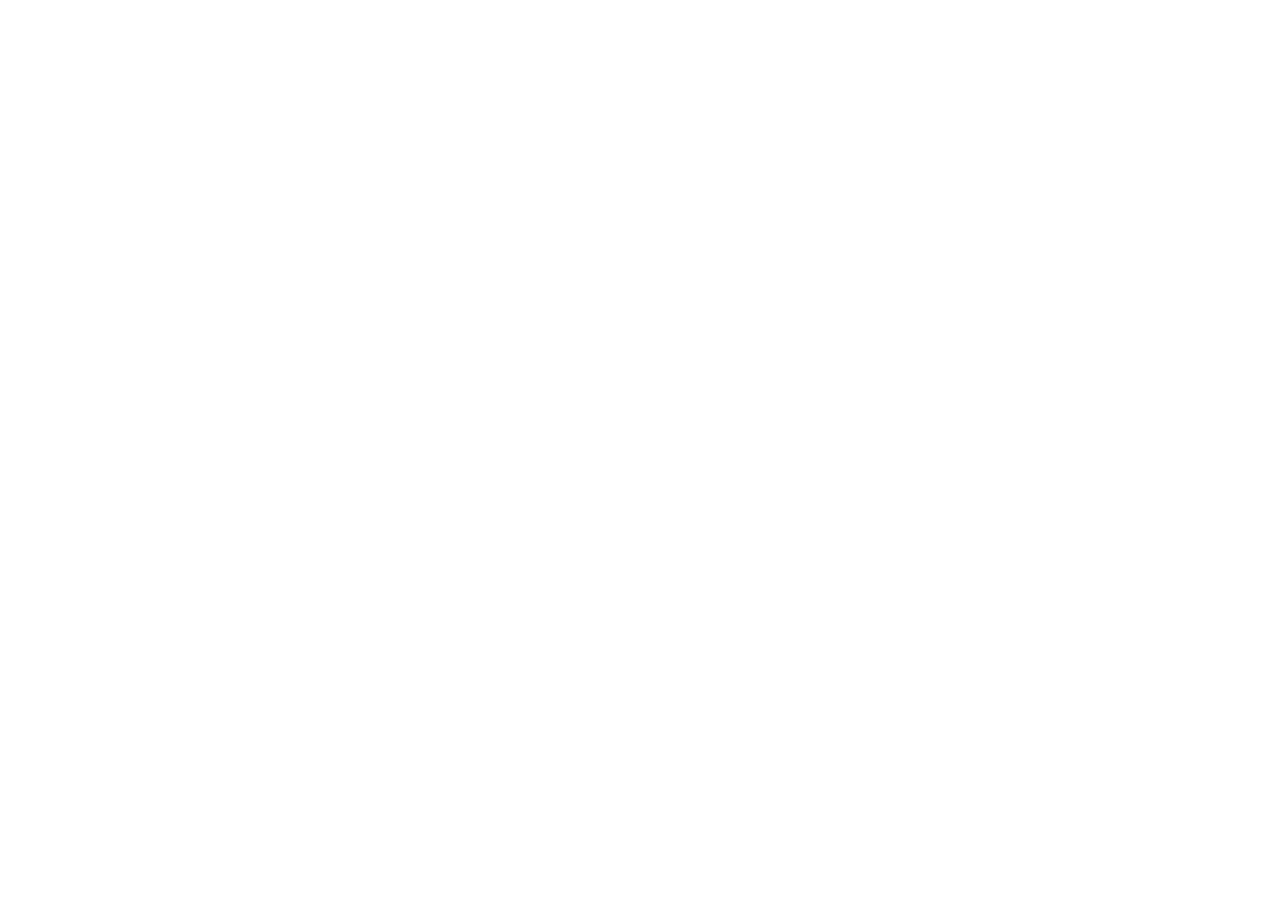
==== Segundo parcial/index.html @ c41ffb88 "Estructura Inicial Armado archivos HTML, CSS y JAVA SCRIPT, organización de carpetas. Armado de la e" ====
<!DOCTYPE html>
<html lang="es">

<head>

    <meta charset="UTF-8">

    <title>Laurie Anderson | Inicio</title>

    <link rel="preconnect" href="https://fonts.googleapis.com">
    <link rel="preconnect" href="https://fonts.gstatic.com" crossorigin>
    <link href="https://fonts.googleapis.com/css2?family=Abel&display=swap" rel="stylesheet">

    <link rel="stylesheet" href="css/estilos.css">

</head>

<body>
    <!--Aca va el texto--> 
    <!--Tuitulo de la pagina-->
    <!--3 columnas una con un dato 2 con la primer parte del texto-->
    <!--PENSAR DONDE PONER EL MENU-->
    <script src="js/script.js"></script>
    </body>
    </html>
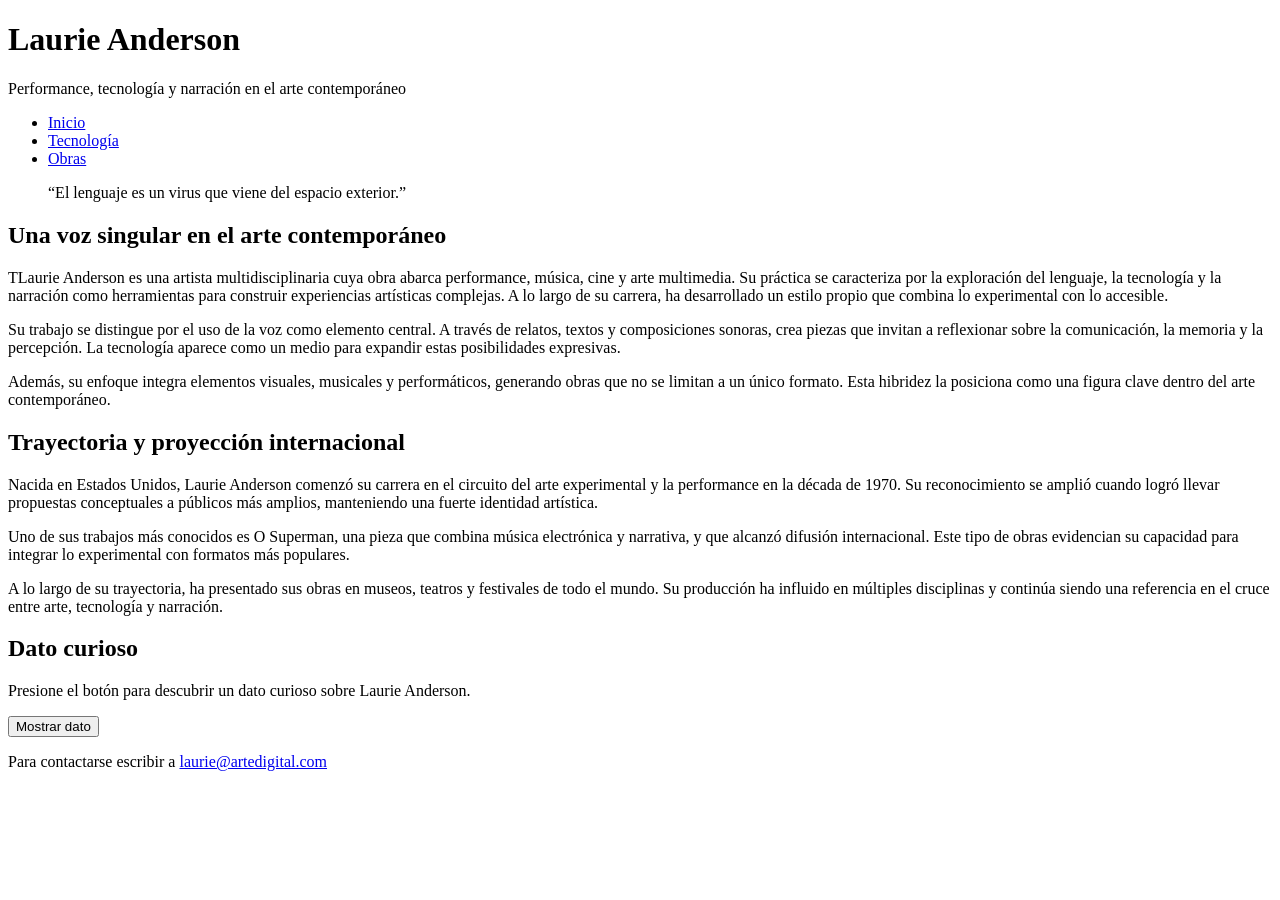
==== commit 6bab443b: "Código HTML Creación del código base de HTML, Agregué el texto y los class para poder hacer el java " ====
--- a/Segundo parcial/index.html
+++ b/Segundo parcial/index.html
@@ -16,10 +16,97 @@
 </head>
 
 <body>
-    <!--Aca va el texto--> 
-    <!--Tuitulo de la pagina-->
-    <!--3 columnas una con un dato 2 con la primer parte del texto-->
-    <!--PENSAR DONDE PONER EL MENU-->
+    <div class="contenedor">
+
+<header>
+
+<h1>Laurie Anderson</h1>
+
+<p class="subtitulo">
+Performance, tecnología y narración en el arte contemporáneo
+</p>
+
+</header>
+
+<nav> <!--Hacer el menu en linea y no en columnas -->
+
+<ul>
+
+<li><a href="index.html">Inicio</a></li>
+
+<li><a href="tecnologias.html">Tecnología</a></li>
+
+<li><a href="obras.html">Obras</a></li>
+
+</ul>
+
+</nav>
+
+<main>
+
+<blockquote> <!--Consejo de la IA-->
+
+“El lenguaje es un virus que viene del espacio exterior.”
+
+</blockquote>
+
+<section class="columnas"> 
+
+<article>
+
+<h2>Una voz singular en el arte contemporáneo</h2> <!--despues hay que organizar como queda el texto-->
+
+<p>TLaurie Anderson es una artista multidisciplinaria cuya obra abarca performance, música, cine y arte multimedia. Su práctica se caracteriza por la exploración del lenguaje, la tecnología y la narración como herramientas para construir experiencias artísticas complejas. A lo largo de su carrera, ha desarrollado un estilo propio que combina lo experimental con lo accesible.</p>
+
+<p>Su trabajo se distingue por el uso de la voz como elemento central. A través de relatos, textos y composiciones sonoras, crea piezas que invitan a reflexionar sobre la comunicación, la memoria y la percepción. La tecnología aparece como un medio para expandir estas posibilidades expresivas.</p>
+
+<p>Además, su enfoque integra elementos visuales, musicales y performáticos, generando obras que no se limitan a un único formato. Esta hibridez la posiciona como una figura clave dentro del arte contemporáneo.</p>
+
+</article>
+
+<article>
+
+<h2>Trayectoria y proyección internacional</h2>
+Nacida en Estados Unidos, Laurie Anderson comenzó su carrera en el circuito del arte experimental y la performance en la década de 1970. Su reconocimiento se amplió cuando logró llevar propuestas conceptuales a públicos más amplios, manteniendo una fuerte identidad artística.</p>
+
+<p>Uno de sus trabajos más conocidos es O Superman, una pieza que combina música electrónica y narrativa, y que alcanzó difusión internacional. Este tipo de obras evidencian su capacidad para integrar lo experimental con formatos más populares.</p>
+
+<p>A lo largo de su trayectoria, ha presentado sus obras en museos, teatros y festivales de todo el mundo. Su producción ha influido en múltiples disciplinas y continúa siendo una referencia en el cruce entre arte, tecnología y narración.</p>
+
+</article>
+
+<article>
+
+<h2>Dato curioso</h2> <!--Buscar el dato-->
+
+<p id="dato">
+Presione el botón para descubrir un dato curioso sobre Laurie Anderson.
+</p>
+
+<button id="nuevoDato"> <!--Contenedor a parte? probar-->
+Mostrar dato
+</button>
+
+</article>
+
+</section>
+
+</main>
+
+<footer>
+<!--Poner un cuadro a parte para el contacto en el css-->
+<p>
+Para contactarse escribir a
+
+<a href="mailto:laurie@artedigital.com">
+laurie@artedigital.com
+</a>
+</p>
+
+</footer>
+
+</div>
+
     <script src="js/script.js"></script>
     </body>
     </html> 
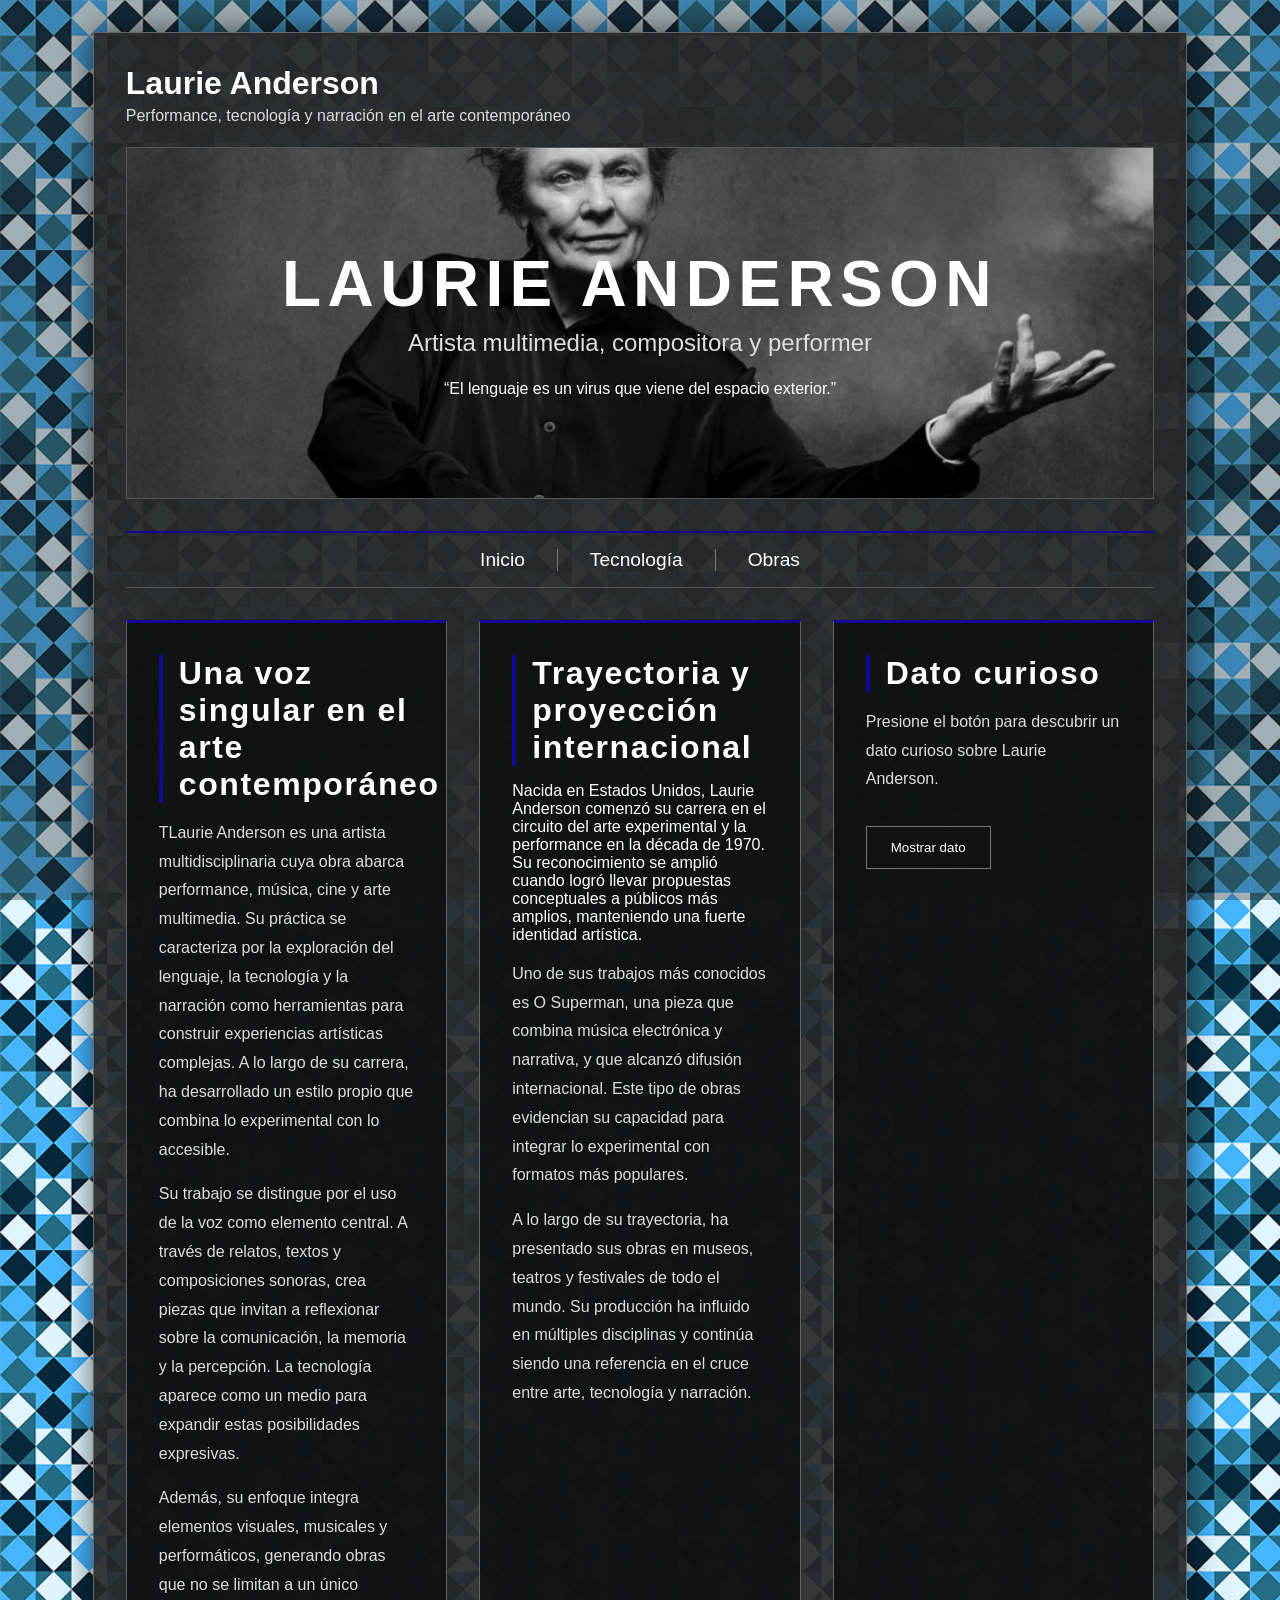
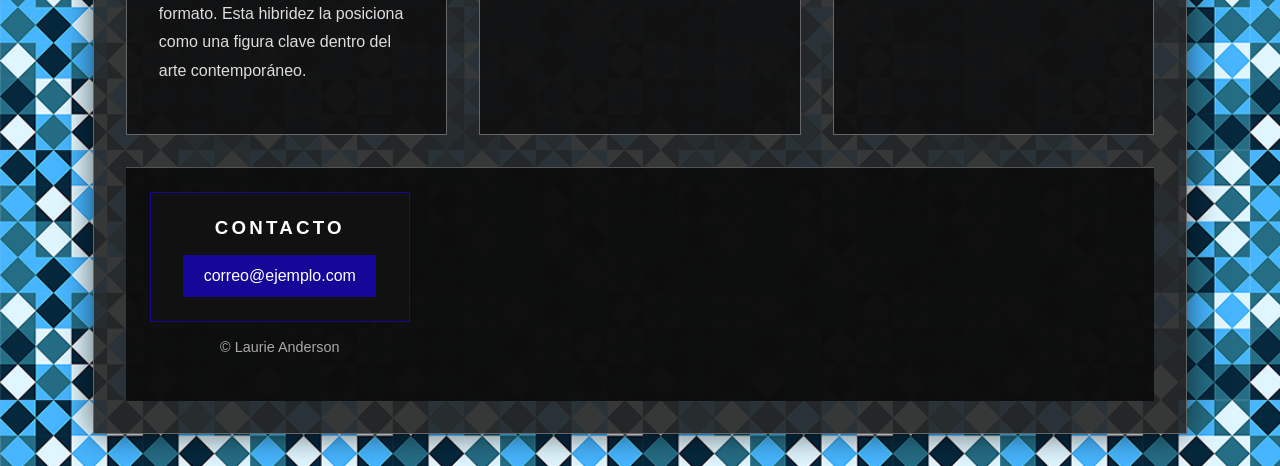
==== commit d050a4fe: "Primera parte CSS Aplicación del estilo general de la página, mas centrado en el index (próximo paso" ====
--- a/Segundo parcial/index.html
+++ b/Segundo parcial/index.html
@@ -11,7 +11,7 @@
     <link rel="preconnect" href="https://fonts.gstatic.com" crossorigin>
     <link href="https://fonts.googleapis.com/css2?family=Abel&display=swap" rel="stylesheet">
 
-    <link rel="stylesheet" href="css/estilos.css">
+    <link rel="stylesheet" href="css/styles.css">
 
 </head>
 
@@ -26,7 +26,23 @@
 Performance, tecnología y narración en el arte contemporáneo
 </p>
 
-</header>
+</header> 
+<div class="banner">
+
+    <h1>Laurie Anderson</h1>
+
+    <p class="subtitulo">
+        Artista multimedia, compositora y performer
+    </p>
+
+    <blockquote> <!--Consejo de la IA-->
+
+“El lenguaje es un virus que viene del espacio exterior.” <br>
+
+</blockquote>
+
+</div>
+
 
 <nav> <!--Hacer el menu en linea y no en columnas -->
 
@@ -43,12 +59,6 @@
 </nav>
 
 <main>
-
-<blockquote> <!--Consejo de la IA-->
-
-“El lenguaje es un virus que viene del espacio exterior.”
-
-</blockquote>
 
 <section class="columnas"> 
 
@@ -94,18 +104,27 @@
 </main>
 
 <footer>
-<!--Poner un cuadro a parte para el contacto en el css-->
-<p>
-Para contactarse escribir a
 
-<a href="mailto:laurie@artedigital.com">
-laurie@artedigital.com
-</a>
-</p>
+    <div class="contacto-footer">
+
+        <div class="contacto">
+
+            <h3>Contacto</h3>
+
+            <a href="mailto:correo@ejemplo.com">
+                correo@ejemplo.com
+            </a>
+
+        </div>
+
+
+        <p class="copyright">
+            © Laurie Anderson
+        </p>
+
+    </div>
 
 </footer>
-
-</div>
 
     <script src="js/script.js"></script>
     </body>
--- a/Segundo parcial/css/styles.css
+++ b/Segundo parcial/css/styles.css
@@ -0,0 +1,564 @@
+/*=========================================
+ PRIMERA PARTE
+=========================================*/
+
+*{
+    margin:0;
+    padding:0;
+    box-sizing:border-box;
+}
+
+
+/*=========================================
+ BODY
+=========================================*/
+
+body{
+
+    display:flex;
+
+    justify-content:center;
+
+
+    padding:2rem;
+
+
+    min-height:100vh;
+
+
+    font-family:Arial, Helvetica, sans-serif;
+
+    color:white;
+
+
+    /* fondo repetido */
+
+    background-image:url("../img/fondo.png");
+
+    background-repeat:repeat;
+
+    background-size:250px;
+
+
+    position:relative;
+
+}
+
+/* capa gris translúcida sobre el fondo */
+
+body::before{
+
+    content:"";
+
+    position:fixed;
+
+    inset:0;
+
+
+    background:rgba(45, 45, 45, 0.35);
+
+
+}
+
+/*=========================================
+ BANNER
+=========================================*/
+
+/* mantiene la página por encima de la capa */
+
+.contenedor{
+
+    position:relative;
+
+
+}
+
+
+.banner{
+
+    background-image:url("../img/anderson.jpg");
+
+    background-size:cover;
+
+    background-position:center;
+
+    background-repeat:no-repeat;
+
+
+    height:22rem;
+
+
+    display:flex;
+
+    flex-direction:column;
+
+    justify-content:center;
+
+    align-items:center;
+
+
+    text-align:center;
+
+
+    position:relative;
+
+    overflow:hidden;
+
+
+    border:1px solid #555;
+
+}
+.banner{
+
+    background-image:url("../img/anderson.jpg");
+
+    background-size:cover;
+
+    background-position:center;
+
+    background-repeat:no-repeat;
+
+
+    height:22rem;
+
+
+    display:flex;
+
+    flex-direction:column;
+
+    justify-content:center;
+
+    align-items:center;
+
+
+    text-align:center;
+
+
+    margin-bottom:2rem;
+
+
+    position:relative;
+
+    overflow:hidden;
+
+
+    border:1px solid #555;
+
+}
+
+/* texto encima */
+
+.banner h1,
+.banner p{
+
+    position:relative;
+
+
+}
+
+
+.banner h1{
+
+    font-family:"Abel",sans-serif;
+
+    font-size:4rem;
+
+    letter-spacing:.4rem;
+
+    text-transform:uppercase;
+
+}
+
+
+.banner .subtitulo{
+
+    font-family:"Abel",sans-serif;
+
+    font-size:1.5rem;
+
+}
+
+/*=========================================
+ MENU
+=========================================*/
+
+nav{
+
+    margin-bottom:2rem;
+
+
+    border-top:2px solid #150798;
+
+    border-bottom:1px solid #555;
+
+
+    padding:1rem 0;
+
+}
+
+
+
+nav ul{
+
+    list-style:none;
+
+
+    display:flex;
+
+
+    justify-content:center;
+
+}
+
+
+
+nav li{
+
+    padding:0 2rem;
+
+
+    border-right:1px solid #777;
+
+}
+
+
+
+/* saca la línea del último elemento */
+
+nav li:last-child{
+
+    border-right:none;
+
+}
+
+
+
+nav a{
+
+    text-decoration:none;
+
+
+    color:white;
+
+
+    font-family:"Abel",sans-serif;
+
+
+    font-size:1.2rem;
+
+
+    transition:.3s;
+
+}
+
+
+
+nav a:hover{
+
+    color:#b22222;
+
+}
+
+
+/*=========================================
+ TITULOS
+=========================================*/
+
+h2{
+
+    font-family:"Abel",sans-serif;
+
+
+    color:white;
+
+
+    font-size:2rem;
+
+
+    letter-spacing:.1rem;
+
+
+    margin-bottom:1rem;
+
+
+    border-left:4px solid #150798;
+
+
+    padding-left:1rem;
+
+}
+
+
+
+/*=========================================
+ PARRAFOS
+=========================================*/
+
+p{
+
+    line-height:1.8;
+
+    margin-bottom:1rem;
+
+    color:#ddd;
+
+}
+
+
+
+/*=========================================
+ BOTON
+=========================================*/
+
+button{
+
+    margin-top:1rem;
+
+
+    background:#111;
+
+
+    color:white;
+
+
+    border:1px solid #777;
+
+
+    padding:.8rem 1.5rem;
+
+
+    cursor:pointer;
+
+
+    transition:.3s;
+
+}
+
+
+
+button:hover{
+
+    background:#150798;
+
+    border-color:#150798;
+
+}
+
+
+
+/*=========================================
+ FOOTER
+=========================================*/
+
+footer{
+
+    display:flex;
+
+    align-items:center;
+
+
+    gap:2rem;
+
+
+    background:rgba(10,10,10,.9);
+
+
+    border-top:1px solid #555;
+
+
+    padding:1.5rem;
+
+}
+
+
+
+/* columna izquierda */
+
+.contacto-footer{
+
+    display:flex;
+
+    flex-direction:column;
+
+    align-items:center;
+
+
+    gap:.8rem;
+
+}
+
+
+
+/* caja contacto */
+
+.contacto{
+
+    width:260px;
+
+
+    padding:1.5rem;
+
+
+    background:#111;
+
+
+    border:1px solid #150798;
+
+
+    text-align:center;
+
+}
+
+
+
+.contacto h3{
+
+    font-family:"Abel",sans-serif;
+
+
+    color:#ffffff;
+
+
+    letter-spacing:.2rem;
+
+
+    text-transform:uppercase;
+
+
+    margin-bottom:1rem;
+
+}
+
+
+
+/* botón mail */
+
+.contacto a{
+
+    display:inline-block;
+
+
+    padding:.7rem 1.2rem;
+
+
+    background:#150798;
+
+
+    color:white;
+
+
+    text-decoration:none;
+
+
+    border:1px solid #150798;
+
+
+    transition:.3s;
+
+}
+
+
+
+.contacto a:hover{
+
+    background:white;
+
+
+    color:#150798;
+
+}
+
+
+
+/* copyright */
+
+.copyright{
+
+    color:#aaa;
+
+    font-size:.9rem;
+
+    text-align:center;
+
+}
+
+
+
+/* contenido footer */
+
+.info-footer{
+
+    flex:1;
+
+    text-align:center;
+
+}
+/*=========================================
+ CONTENEDOR GENERAL
+=========================================*/
+
+.contenedor{
+
+    width:90%;
+
+    max-width:1400px;
+
+
+    background:rgba(40,40,40,.92);
+
+
+    padding:2rem;
+
+
+    position:relative;
+
+    z-index:1;
+
+
+    border:1px solid #666;
+
+
+    box-shadow:0 0 30px rgba(0,0,0,.6);
+
+}
+/*=========================================
+ COLUMNAS
+=========================================*/
+
+.columnas{
+
+    display:flex;
+
+    flex-direction:row;
+
+    gap:2rem;
+
+
+    margin-bottom:2rem;
+
+}
+
+/*=========================================
+ CAJAS
+=========================================*/
+
+article{
+
+    flex:1;
+
+
+    background:rgba(15,15,15,.85);
+
+
+    padding:2rem;
+
+
+    border:1px solid #666;
+
+
+    border-top:3px solid #150798;
+
+
+    min-width:0;
+
+}
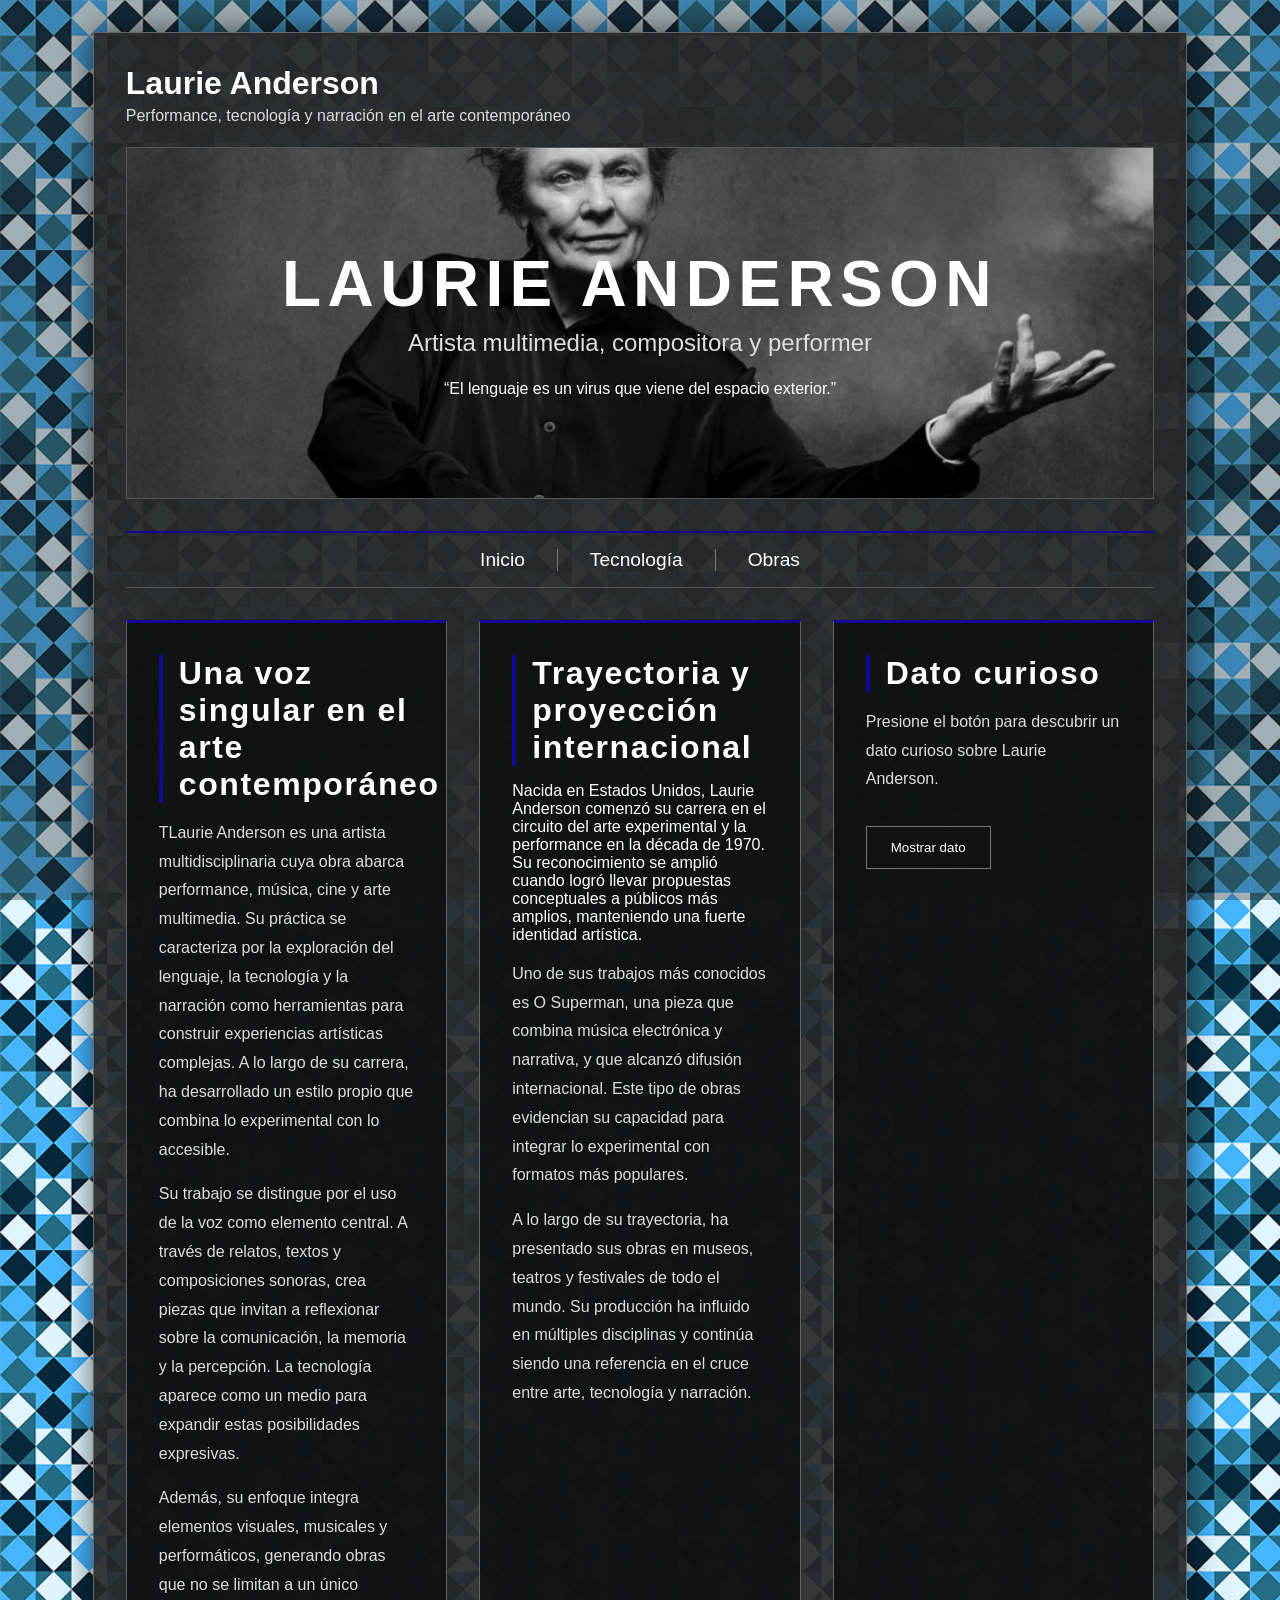
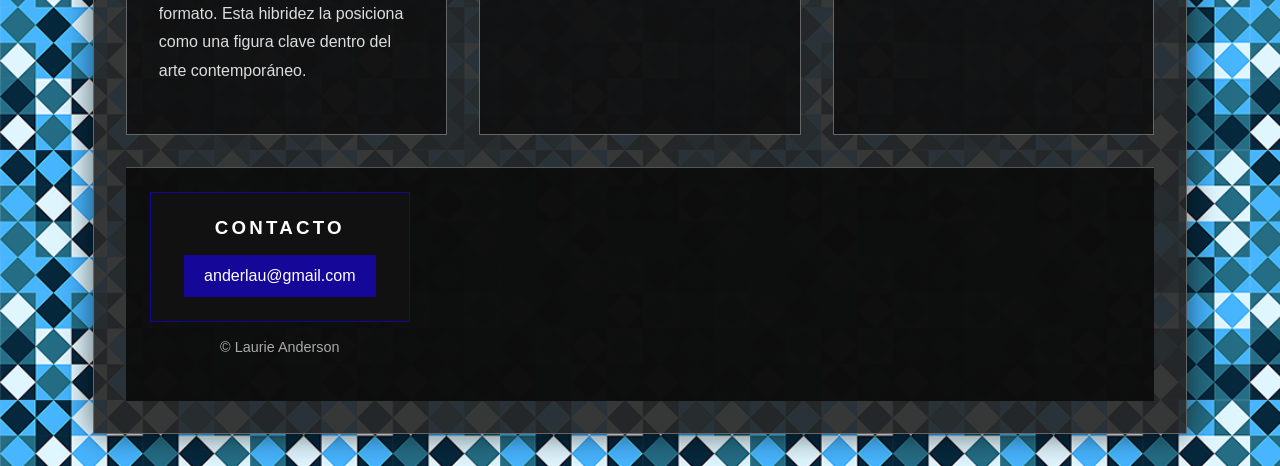
==== commit 0c0a4916: "Segunda parte CSS Adición de 2 documentos CSS para mantener el orden. Armado del documento de CSS de" ====
--- a/Segundo parcial/index.html
+++ b/Segundo parcial/index.html
@@ -111,8 +111,8 @@
 
             <h3>Contacto</h3>
 
-            <a href="mailto:correo@ejemplo.com">
-                correo@ejemplo.com
+            <a href="mailto:anderlau@gmail.com">
+                anderlau@gmail.com
             </a>
 
         </div>
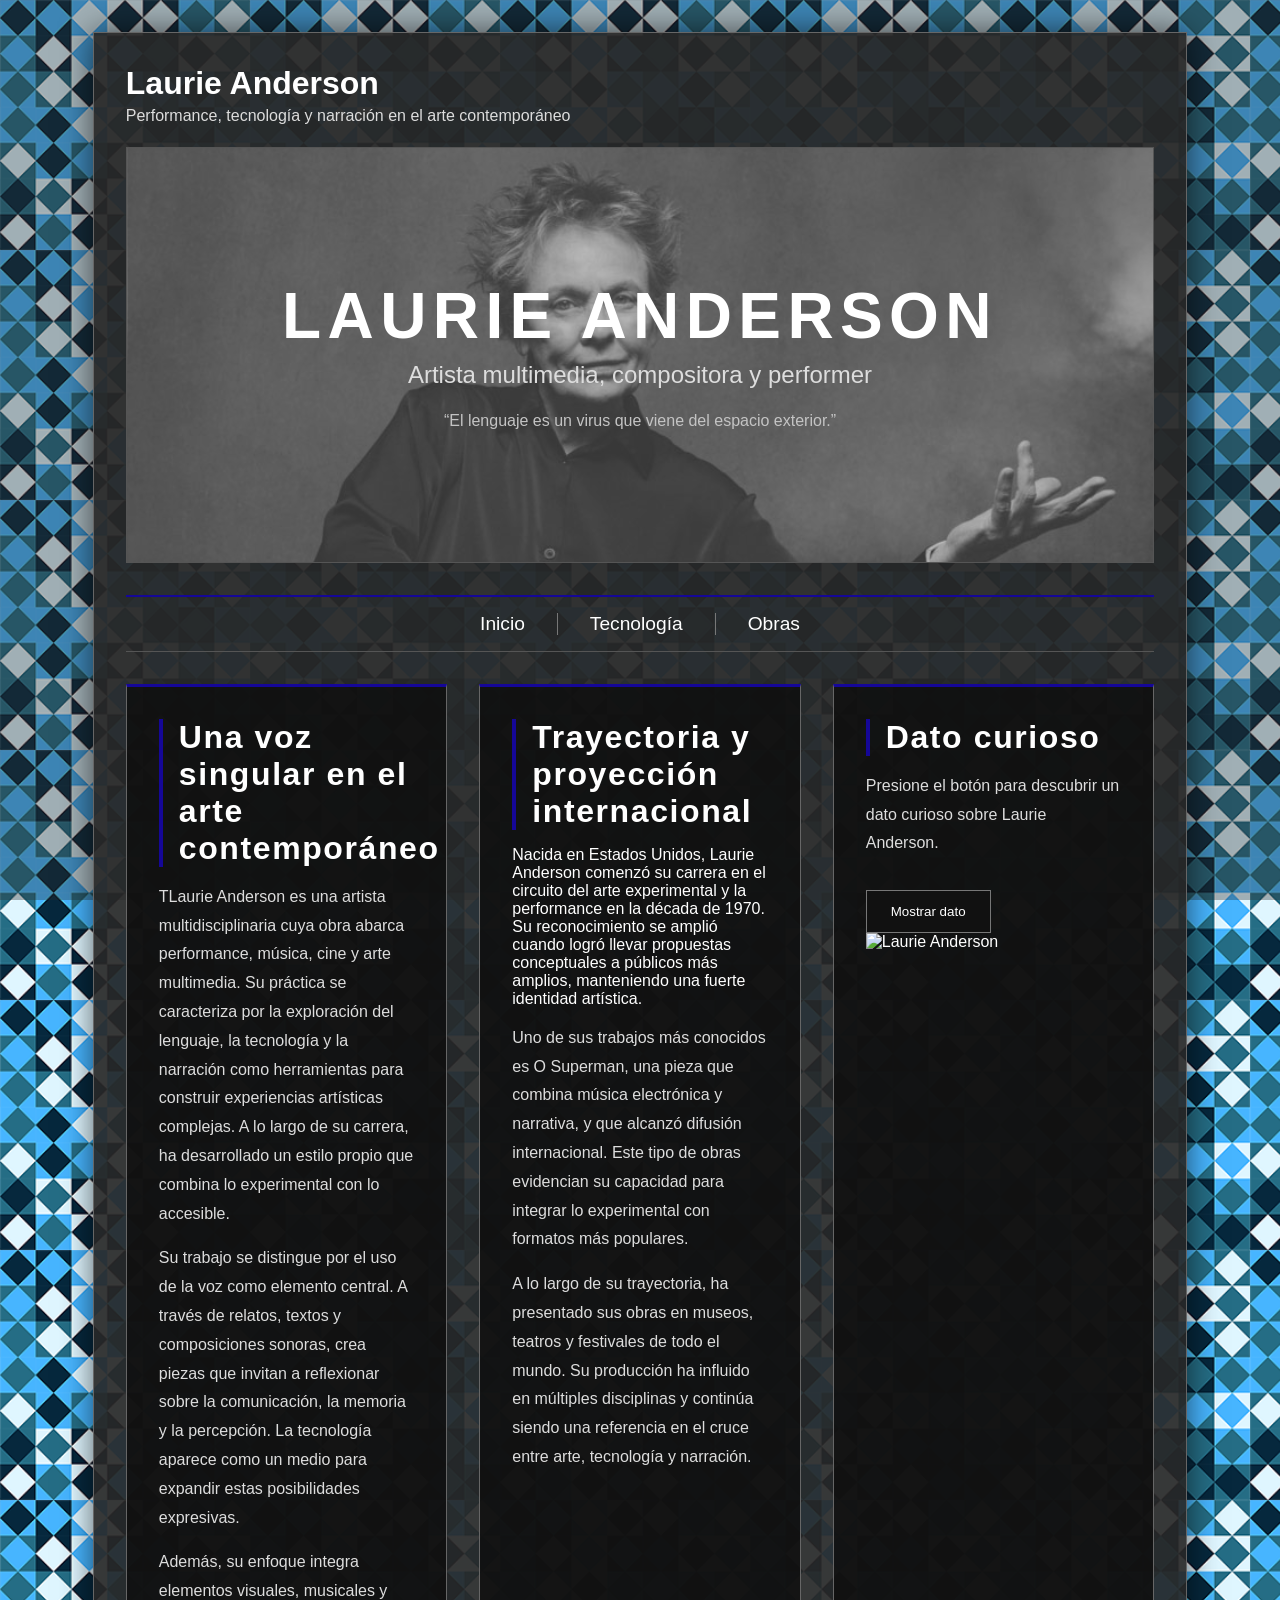
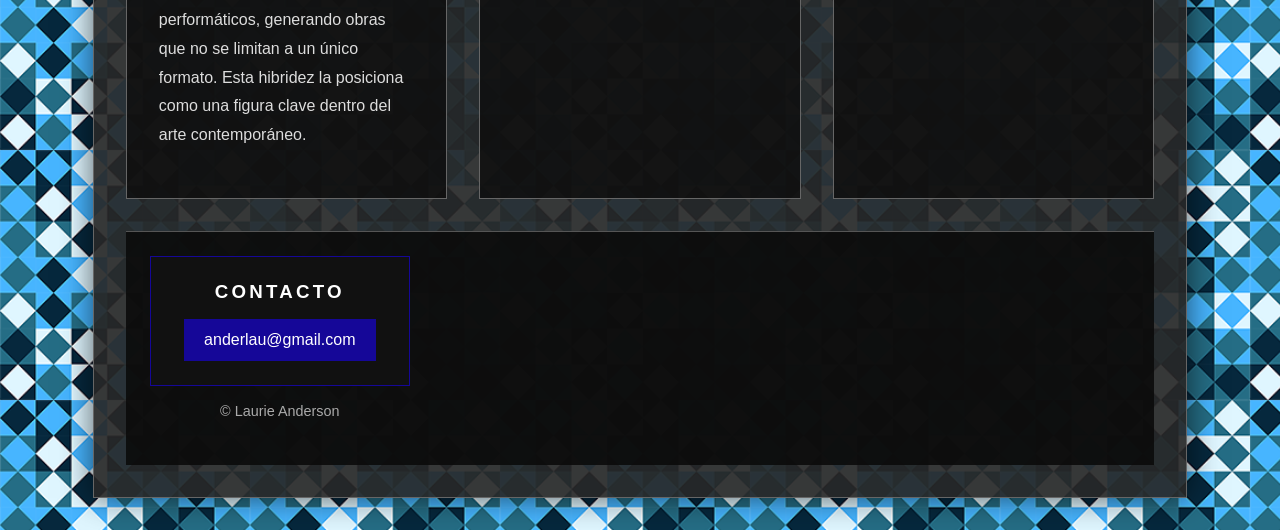
==== commit 178fb8a6: "Tercera parte CSS Armado de la ultima página de CSS (la galería se va a hacer con JS) y arreglo e er" ====
--- a/Segundo parcial/index.html
+++ b/Segundo parcial/index.html
@@ -44,7 +44,7 @@
 </div>
 
 
-<nav> <!--Hacer el menu en linea y no en columnas -->
+<nav> 
 
 <ul>
 
@@ -97,6 +97,8 @@
 Mostrar dato
 </button>
 
+<img id="anderson-1" src="" alt="Laurie Anderson">
+
 </article>
 
 </section>
--- a/Segundo parcial/css/styles.css
+++ b/Segundo parcial/css/styles.css
@@ -66,118 +66,95 @@
 
 /* mantiene la página por encima de la capa */
 
-.contenedor{
+.banner{
+
+    background-image:url("../img/anderson.jpg");
+
+   background-size:cover;
+background-position:center 15%;
+height:26rem;
+
+
+    display:flex;
+
+    flex-direction:column;
+
+
+    justify-content:center;
+
+    align-items:center;
+
+
+    text-align:center;
+
+
+    margin-bottom:2rem;
+
 
     position:relative;
 
-
-}
-
-
-.banner{
-
-    background-image:url("../img/anderson.jpg");
-
-    background-size:cover;
-
-    background-position:center;
-
-    background-repeat:no-repeat;
-
-
-    height:22rem;
-
-
-    display:flex;
-
-    flex-direction:column;
-
-    justify-content:center;
-
-    align-items:center;
-
-
-    text-align:center;
-
-
-    position:relative;
-
     overflow:hidden;
 
 
     border:1px solid #555;
 
 }
-.banner{
-
-    background-image:url("../img/anderson.jpg");
-
-    background-size:cover;
-
-    background-position:center;
-
-    background-repeat:no-repeat;
-
-
-    height:22rem;
-
-
-    display:flex;
-
-    flex-direction:column;
-
-    justify-content:center;
-
-    align-items:center;
-
-
-    text-align:center;
-
-
-    margin-bottom:2rem;
-
-
-    position:relative;
-
-    overflow:hidden;
-
-
-    border:1px solid #555;
-
-}
-
-/* texto encima */
+
+
+
+.banner::before{
+
+    content:"";
+
+    position:absolute;
+
+    inset:0;
+
+
+    background:rgba(122, 122, 122, 0.45);
+
+}
+
+
 
 .banner h1,
 .banner p{
 
     position:relative;
 
-
-}
+    z-index:1;
+
+}
+
 
 
 .banner h1{
 
     font-family:"Abel",sans-serif;
 
+
     font-size:4rem;
 
+
     letter-spacing:.4rem;
 
+
     text-transform:uppercase;
 
 }
 
 
+
 .banner .subtitulo{
 
     font-family:"Abel",sans-serif;
 
+
     font-size:1.5rem;
 
 }
 
+
 /*=========================================
  MENU
 =========================================*/
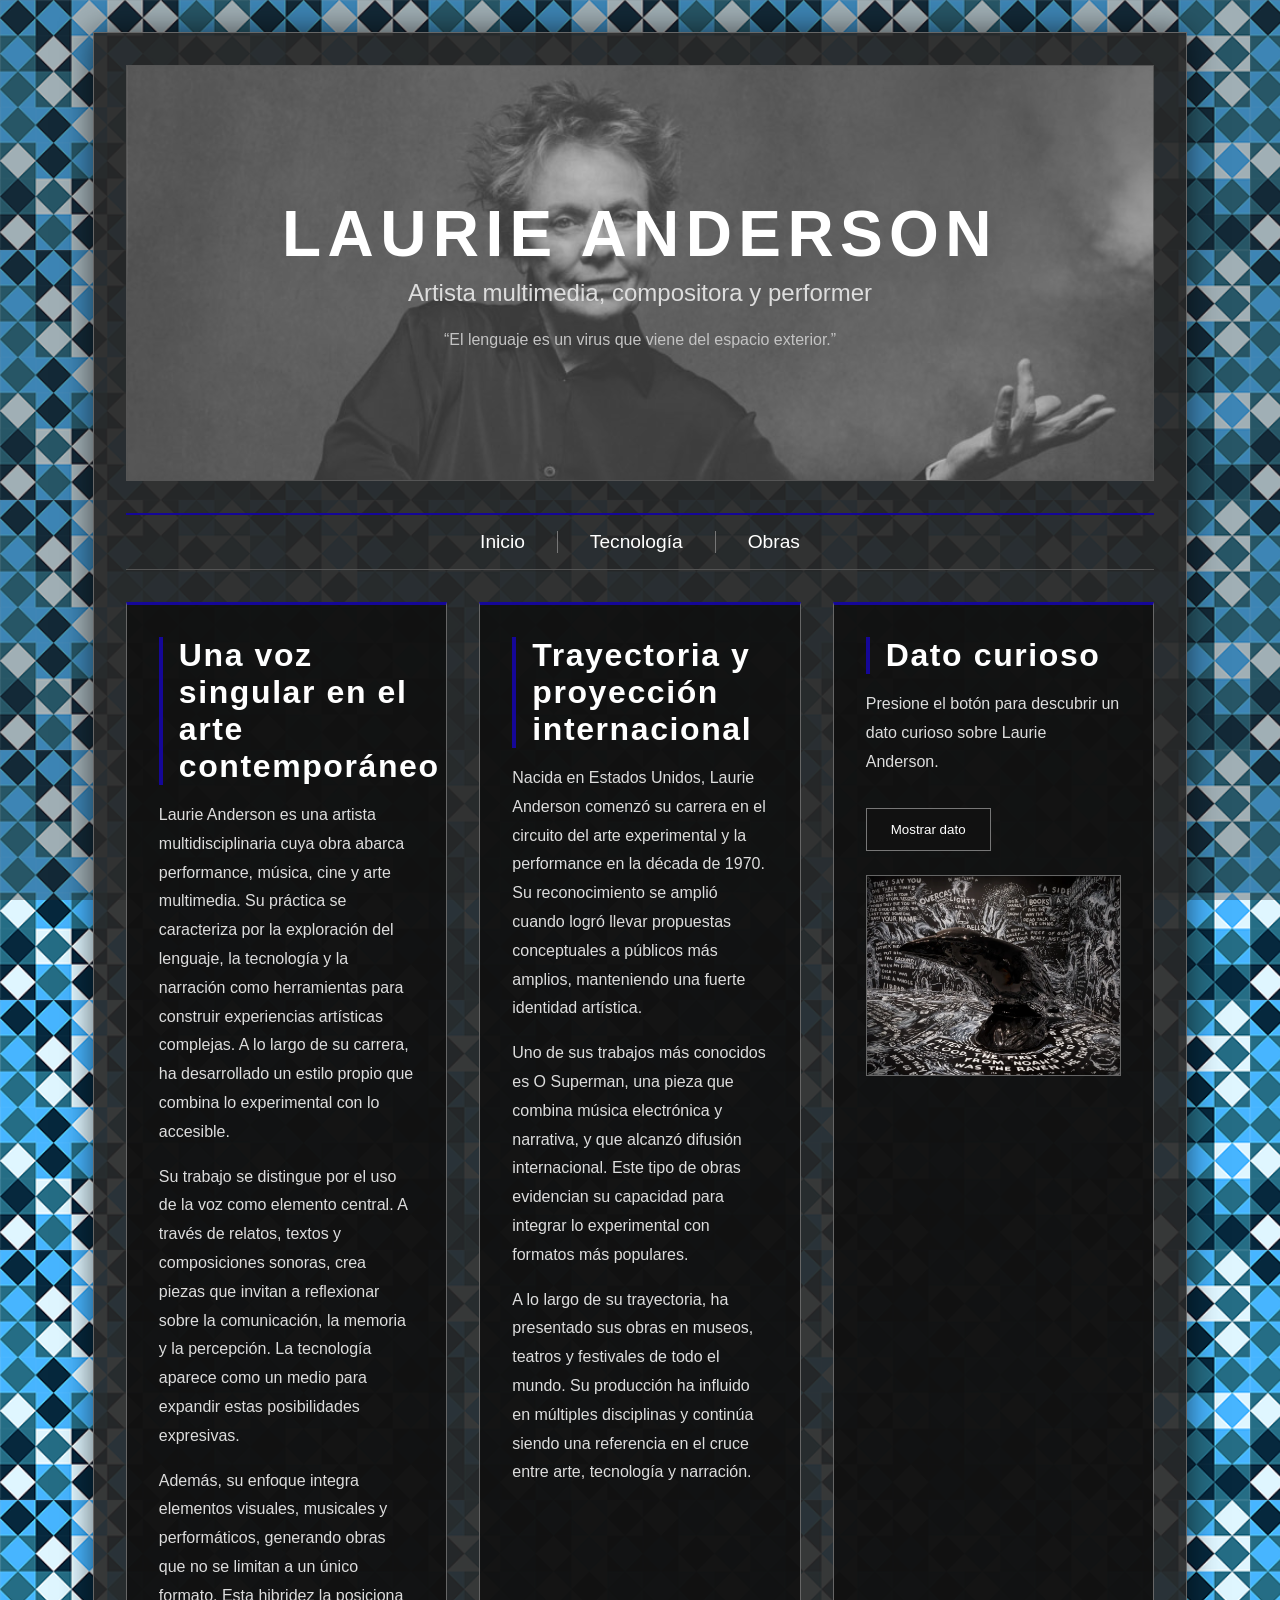
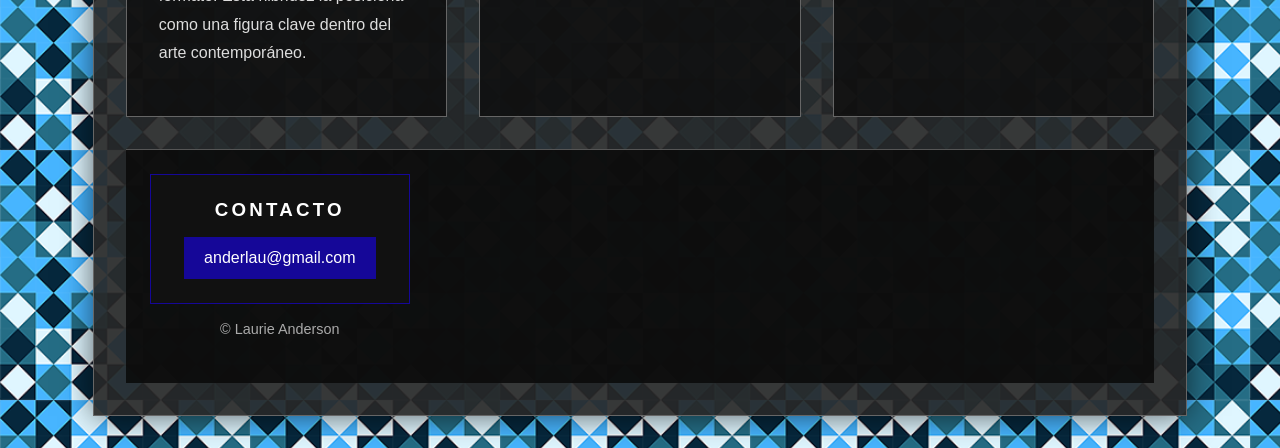
==== commit 4190912b: "Implementación de JS Creación de JS de la página INDEX y OBRAS. Corrección de errores de código Limp" ====
--- a/Segundo parcial/index.html
+++ b/Segundo parcial/index.html
@@ -18,15 +18,6 @@
 <body>
     <div class="contenedor">
 
-<header>
-
-<h1>Laurie Anderson</h1>
-
-<p class="subtitulo">
-Performance, tecnología y narración en el arte contemporáneo
-</p>
-
-</header> 
 <div class="banner">
 
     <h1>Laurie Anderson</h1>
@@ -66,7 +57,7 @@
 
 <h2>Una voz singular en el arte contemporáneo</h2> <!--despues hay que organizar como queda el texto-->
 
-<p>TLaurie Anderson es una artista multidisciplinaria cuya obra abarca performance, música, cine y arte multimedia. Su práctica se caracteriza por la exploración del lenguaje, la tecnología y la narración como herramientas para construir experiencias artísticas complejas. A lo largo de su carrera, ha desarrollado un estilo propio que combina lo experimental con lo accesible.</p>
+<p>Laurie Anderson es una artista multidisciplinaria cuya obra abarca performance, música, cine y arte multimedia. Su práctica se caracteriza por la exploración del lenguaje, la tecnología y la narración como herramientas para construir experiencias artísticas complejas. A lo largo de su carrera, ha desarrollado un estilo propio que combina lo experimental con lo accesible.</p>
 
 <p>Su trabajo se distingue por el uso de la voz como elemento central. A través de relatos, textos y composiciones sonoras, crea piezas que invitan a reflexionar sobre la comunicación, la memoria y la percepción. La tecnología aparece como un medio para expandir estas posibilidades expresivas.</p>
 
@@ -77,7 +68,8 @@
 <article>
 
 <h2>Trayectoria y proyección internacional</h2>
-Nacida en Estados Unidos, Laurie Anderson comenzó su carrera en el circuito del arte experimental y la performance en la década de 1970. Su reconocimiento se amplió cuando logró llevar propuestas conceptuales a públicos más amplios, manteniendo una fuerte identidad artística.</p>
+
+<p>Nacida en Estados Unidos, Laurie Anderson comenzó su carrera en el circuito del arte experimental y la performance en la década de 1970. Su reconocimiento se amplió cuando logró llevar propuestas conceptuales a públicos más amplios, manteniendo una fuerte identidad artística.</p>
 
 <p>Uno de sus trabajos más conocidos es O Superman, una pieza que combina música electrónica y narrativa, y que alcanzó difusión internacional. Este tipo de obras evidencian su capacidad para integrar lo experimental con formatos más populares.</p>
 
@@ -97,7 +89,7 @@
 Mostrar dato
 </button>
 
-<img id="anderson-1" src="" alt="Laurie Anderson">
+<img id="andersonimagen" src="img/anderson-10.png" alt="Laurie Anderson">
 
 </article>
 
--- a/Segundo parcial/css/styles.css
+++ b/Segundo parcial/css/styles.css
@@ -8,7 +8,6 @@
     box-sizing:border-box;
 }
 
-
 /*=========================================
  BODY
 =========================================*/
@@ -16,30 +15,17 @@
 body{
 
     display:flex;
-
     justify-content:center;
-
-
     padding:2rem;
-
-
     min-height:100vh;
-
-
     font-family:Arial, Helvetica, sans-serif;
-
-    color:white;
-
+    color:white;
 
     /* fondo repetido */
 
     background-image:url("../img/fondo.png");
-
-    background-repeat:repeat;
-
+ background-repeat:repeat;
     background-size:250px;
-
-
     position:relative;
 
 }
@@ -49,15 +35,10 @@
 body::before{
 
     content:"";
-
     position:fixed;
-
     inset:0;
-
-
     background:rgba(45, 45, 45, 0.35);
-
-
+ z-index:0;
 }
 
 /*=========================================
@@ -69,92 +50,54 @@
 .banner{
 
     background-image:url("../img/anderson.jpg");
-
    background-size:cover;
 background-position:center 15%;
 height:26rem;
-
-
-    display:flex;
-
+    display:flex;
     flex-direction:column;
-
-
     justify-content:center;
-
     align-items:center;
-
-
     text-align:center;
-
-
     margin-bottom:2rem;
-
-
     position:relative;
-
     overflow:hidden;
-
-
     border:1px solid #555;
 
 }
 
-
-
 .banner::before{
 
     content:"";
-
     position:absolute;
-
     inset:0;
-
-
     background:rgba(122, 122, 122, 0.45);
 
 }
-
-
 
 .banner h1,
 .banner p{
 
     position:relative;
-
     z-index:1;
 
 }
 
-
-
 .banner h1{
 
     font-family:"Abel",sans-serif;
-
-
     font-size:4rem;
-
-
     letter-spacing:.4rem;
-
-
     text-transform:uppercase;
 
 }
 
-
-
 .banner .subtitulo{
 
     font-family:"Abel",sans-serif;
-
-
     font-size:1.5rem;
 
 }
 
-
 /*=========================================
  MENU
 =========================================*/
@@ -162,44 +105,27 @@
 nav{
 
     margin-bottom:2rem;
-
-
     border-top:2px solid #150798;
-
     border-bottom:1px solid #555;
-
-
     padding:1rem 0;
 
 }
 
-
-
 nav ul{
 
     list-style:none;
-
-
-    display:flex;
-
-
+    display:flex;
     justify-content:center;
 
 }
 
-
-
 nav li{
 
     padding:0 2rem;
-
-
     border-right:1px solid #777;
 
 }
 
-
-
 /* saca la línea del último elemento */
 
 nav li:last-child{
@@ -208,35 +134,16 @@
 
 }
 
-
-
 nav a{
 
     text-decoration:none;
-
-
-    color:white;
-
-
-    font-family:"Abel",sans-serif;
-
-
+    color:white;
+    font-family:"Abel",sans-serif;
     font-size:1.2rem;
-
-
     transition:.3s;
 
 }
 
-
-
-nav a:hover{
-
-    color:#b22222;
-
-}
-
-
 /*=========================================
  TITULOS
 =========================================*/
@@ -244,29 +151,15 @@
 h2{
 
     font-family:"Abel",sans-serif;
-
-
-    color:white;
-
-
+    color:white;
     font-size:2rem;
-
-
     letter-spacing:.1rem;
-
-
     margin-bottom:1rem;
-
-
     border-left:4px solid #150798;
-
-
     padding-left:1rem;
 
 }
 
-
-
 /*=========================================
  PARRAFOS
 =========================================*/
@@ -274,15 +167,11 @@
 p{
 
     line-height:1.8;
-
     margin-bottom:1rem;
-
     color:#ddd;
 
 }
 
-
-
 /*=========================================
  BOTON
 =========================================*/
@@ -290,39 +179,22 @@
 button{
 
     margin-top:1rem;
-
-
     background:#111;
-
-
-    color:white;
-
-
+    color:white;
     border:1px solid #777;
-
-
     padding:.8rem 1.5rem;
-
-
     cursor:pointer;
-
-
     transition:.3s;
 
 }
 
-
-
 button:hover{
 
     background:#150798;
-
     border-color:#150798;
 
 }
 
-
-
 /*=========================================
  FOOTER
 =========================================*/
@@ -330,146 +202,87 @@
 footer{
 
     display:flex;
-
     align-items:center;
-
-
     gap:2rem;
-
-
     background:rgba(10,10,10,.9);
-
-
     border-top:1px solid #555;
-
-
     padding:1.5rem;
 
 }
 
-
-
 /* columna izquierda */
 
 .contacto-footer{
 
     display:flex;
-
     flex-direction:column;
-
     align-items:center;
-
-
     gap:.8rem;
 
 }
 
-
-
 /* caja contacto */
 
 .contacto{
 
     width:260px;
-
-
     padding:1.5rem;
-
-
     background:#111;
-
-
     border:1px solid #150798;
-
-
     text-align:center;
 
 }
 
-
-
 .contacto h3{
 
     font-family:"Abel",sans-serif;
-
-
     color:#ffffff;
-
-
     letter-spacing:.2rem;
-
-
     text-transform:uppercase;
-
-
     margin-bottom:1rem;
 
 }
 
-
-
 /* botón mail */
 
 .contacto a{
 
     display:inline-block;
-
-
     padding:.7rem 1.2rem;
-
-
     background:#150798;
-
-
-    color:white;
-
-
+    color:white;
     text-decoration:none;
-
-
     border:1px solid #150798;
-
-
     transition:.3s;
 
 }
 
-
-
 .contacto a:hover{
 
     background:white;
-
-
     color:#150798;
 
 }
 
-
-
 /* copyright */
 
 .copyright{
 
     color:#aaa;
-
     font-size:.9rem;
-
     text-align:center;
 
 }
 
-
-
 /* contenido footer */
 
 .info-footer{
 
     flex:1;
-
     text-align:center;
 
 }
+
 /*=========================================
  CONTENEDOR GENERAL
 =========================================*/
@@ -477,27 +290,16 @@
 .contenedor{
 
     width:90%;
-
     max-width:1400px;
-
-
     background:rgba(40,40,40,.92);
-
-
     padding:2rem;
-
-
     position:relative;
-
     z-index:1;
-
-
     border:1px solid #666;
-
-
     box-shadow:0 0 30px rgba(0,0,0,.6);
 
 }
+
 /*=========================================
  COLUMNAS
 =========================================*/
@@ -505,12 +307,8 @@
 .columnas{
 
     display:flex;
-
     flex-direction:row;
-
     gap:2rem;
-
-
     margin-bottom:2rem;
 
 }
@@ -522,20 +320,18 @@
 article{
 
     flex:1;
-
-
     background:rgba(15,15,15,.85);
-
-
     padding:2rem;
-
-
     border:1px solid #666;
-
-
     border-top:3px solid #150798;
-
-
     min-width:0;
 
+}
+
+#andersonimagen{
+
+    width:100%;
+    margin-top:1.5rem;
+    border:1px solid #666;
+
 }
